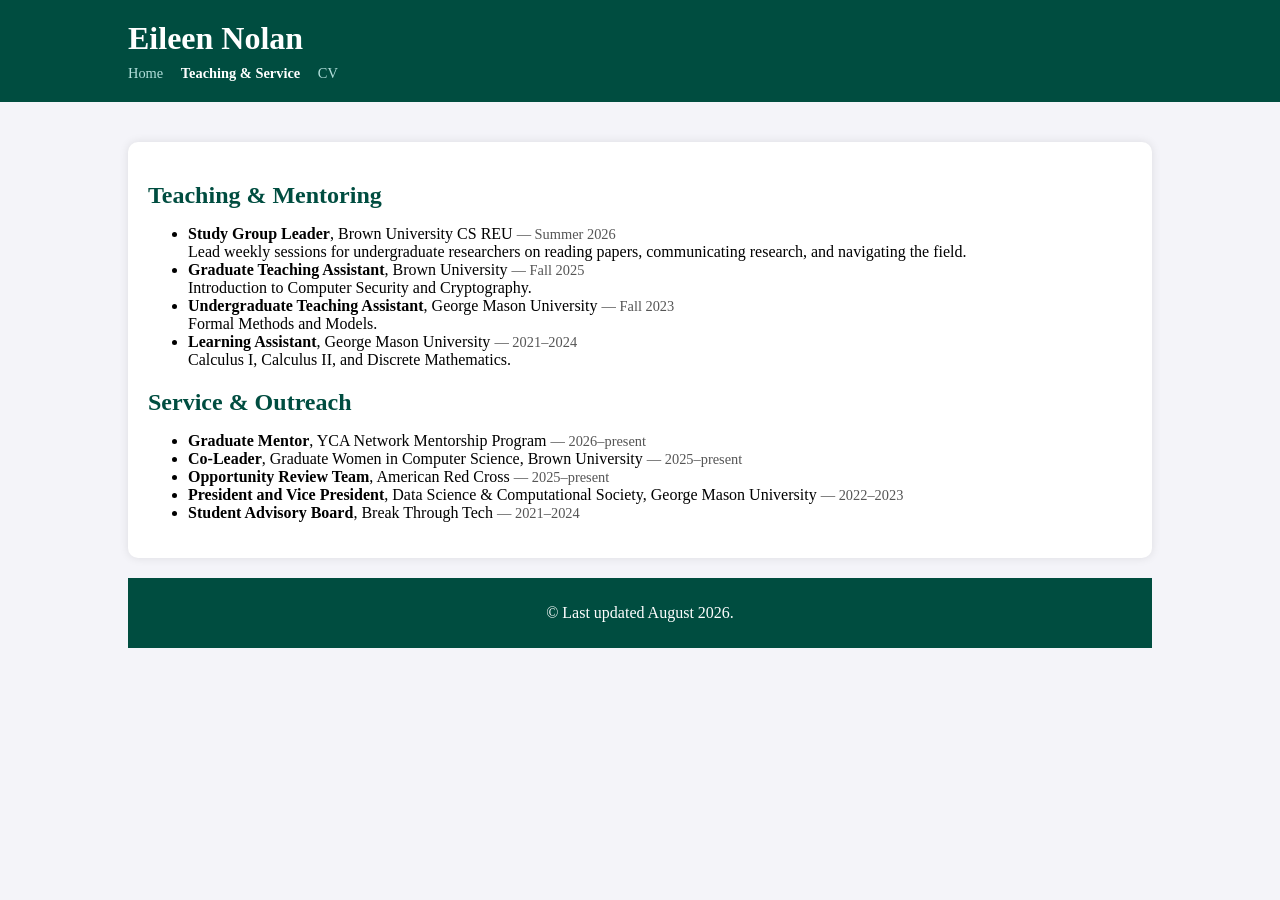
==== teaching.html @ 08421e87 "Add files via upload" ====
<!DOCTYPE html>
<html lang="en">
<head>
    <meta charset="UTF-8">
    <meta name="viewport" content="width=device-width, initial-scale=1.0">
    <title>Teaching &amp; Service — Eileen Nolan</title>
    <link rel="icon" href="duck.svg" type="image/svg+xml">
    <link rel="stylesheet" href="style.css">
</head>
<body>
    <header>
        <h1>Eileen Nolan</h1>
        <nav>
            <a href="index.html">Home</a>
            <a href="teaching.html" class="current">Teaching &amp; Service</a>
            <a href="cv.pdf">CV</a>
        </nav>
    </header>
    <div class="container">
        <div class="content">
            <section>
                <h2>Teaching &amp; Mentoring</h2>
                <ul>
                    <li>
                        <strong>Study Group Leader</strong>, Brown University CS REU
                        <span class="entry-date">— Summer 2026</span><br>
                        Lead weekly sessions for undergraduate researchers on reading papers, communicating research, and navigating the field.
                    </li>
                    <li>
                        <strong>Graduate Teaching Assistant</strong>, Brown University
                        <span class="entry-date">— Fall 2025</span><br>
                        Introduction to Computer Security and Cryptography.
                    </li>
                    <li>
                        <strong>Undergraduate Teaching Assistant</strong>, George Mason University
                        <span class="entry-date">— Fall 2023</span><br>
                        Formal Methods and Models.
                    </li>
                    <li>
                        <strong>Learning Assistant</strong>, George Mason University
                        <span class="entry-date">— 2021–2024</span><br>
                        Calculus I, Calculus II, and Discrete Mathematics.
                    </li>
                </ul>

                <h2>Service &amp; Outreach</h2>
                <ul>
                    <li>
                        <strong>Graduate Mentor</strong>, YCA Network Mentorship Program
                        <span class="entry-date">— 2026–present</span>
                    </li>
                    <li>
                        <strong>Co-Leader</strong>, Graduate Women in Computer Science, Brown University
                        <span class="entry-date">— 2025–present</span>
                    </li>
                    <li>
                        <strong>Opportunity Review Team</strong>, American Red Cross
                        <span class="entry-date">— 2025–present</span>
                    </li>
                    <li>
                        <strong>President and Vice President</strong>, Data Science &amp; Computational Society, George Mason University
                        <span class="entry-date">— 2022–2023</span>
                    </li>
                    <li>
                        <strong>Student Advisory Board</strong>, Break Through Tech
                        <span class="entry-date">— 2021–2024</span>
                    </li>
                </ul>
            </section>
        </div>
    <footer>
        <p>&copy; Last updated August 2026.</p>
    </footer>
</body>
</html>
---- style.css ----
body {
    font-family: 'Georgia', serif;
    margin: 0;
    padding: 0;
    background-color: #f4f4f9;
    color: #000;
}
header {
    background-color: #004d40;
    color: #fff;
    padding: 20px;
    text-align: left;
    padding-left: 10%;
}
header h1 {
    margin: 0;
    display: flex;
    align-items: center;
    gap: 12px;
}
header h1 .duck {
    width: 38px;
    height: auto;
    flex-shrink: 0;
}
nav {
    margin-top: 8px;
    font-size: 0.9em;
}
nav a {
    color: #b2dfdb;
    text-decoration: none;
    margin-right: 14px;
}
nav a:hover {
    text-decoration: underline;
}
nav a.current {
    color: #fff;
    font-weight: bold;
}
.container {
    width: 80%;
    margin: 40px auto;
}
.about-me {
    display: flex;
    align-items: flex-start;
    gap: 20px;
}
.about-me-text {
    flex: 1;
}
.profile-pic {
    border-radius: 50%;
    width: 150px;
    height: 150px;
    object-fit: cover;
    box-shadow: 0 0 10px rgba(0, 0, 0, 0.1);
    flex-shrink: 0;
}
.content {
    background: #fff;
    padding: 20px;
    box-shadow: 0 0 10px rgba(0, 0, 0, 0.1);
    border-radius: 10px;
    margin-bottom: 20px;
    overflow: auto;
}
.content h2 {
    color: #004d40;
    margin-bottom: 10px;
}
.links {
    margin-top: 14px;
    font-size: 0.95em;
}
.links a {
    color: #004d40;
}
.entry-date {
    color: #555;
    font-size: 0.9em;
}
.photo {
    max-width: 400px;
    width: 100%;
    height: auto;
    border-radius: 6px;
    margin-top: 10px;
}

/* two photos side by side, stacking on narrow screens */
.photo-row {
    display: flex;
    flex-wrap: wrap;
    gap: 16px;
    margin-top: 12px;
}
.photo-row img {
    flex: 1 1 260px;
    max-width: 340px;
    width: 100%;
    height: auto;
    border-radius: 6px;
}

/* small duck used as a separator in the links line */
.duck-sep {
    width: 15px;
    height: auto;
    vertical-align: -2px;
    margin: 0 4px;
    opacity: 0.75;
}
footer {
    background-color: #004d40;
    color: #fff;
    text-align: center;
    padding: 10px 20px;
}
.highlight {
    color: #e8a33d;
}

/* duck bullets — used on the research interests list */
ul.ducks {
    list-style: none;
    padding-left: 0;
}
ul.ducks li {
    position: relative;
    padding-left: 30px;
    margin-bottom: 6px;
}
ul.ducks li::before {
    content: "";
    position: absolute;
    left: 0;
    top: 0.28em;
    width: 20px;
    height: 18px;
    background-repeat: no-repeat;
    background-size: contain;
    background-image: url("duck.svg");
}

@media (max-width: 700px) {
    .container {
        width: 90%;
        margin: 20px auto;
    }
    header {
        padding-left: 5%;
    }
    .about-me {
        flex-direction: column;
        align-items: center;
        text-align: left;
    }
}
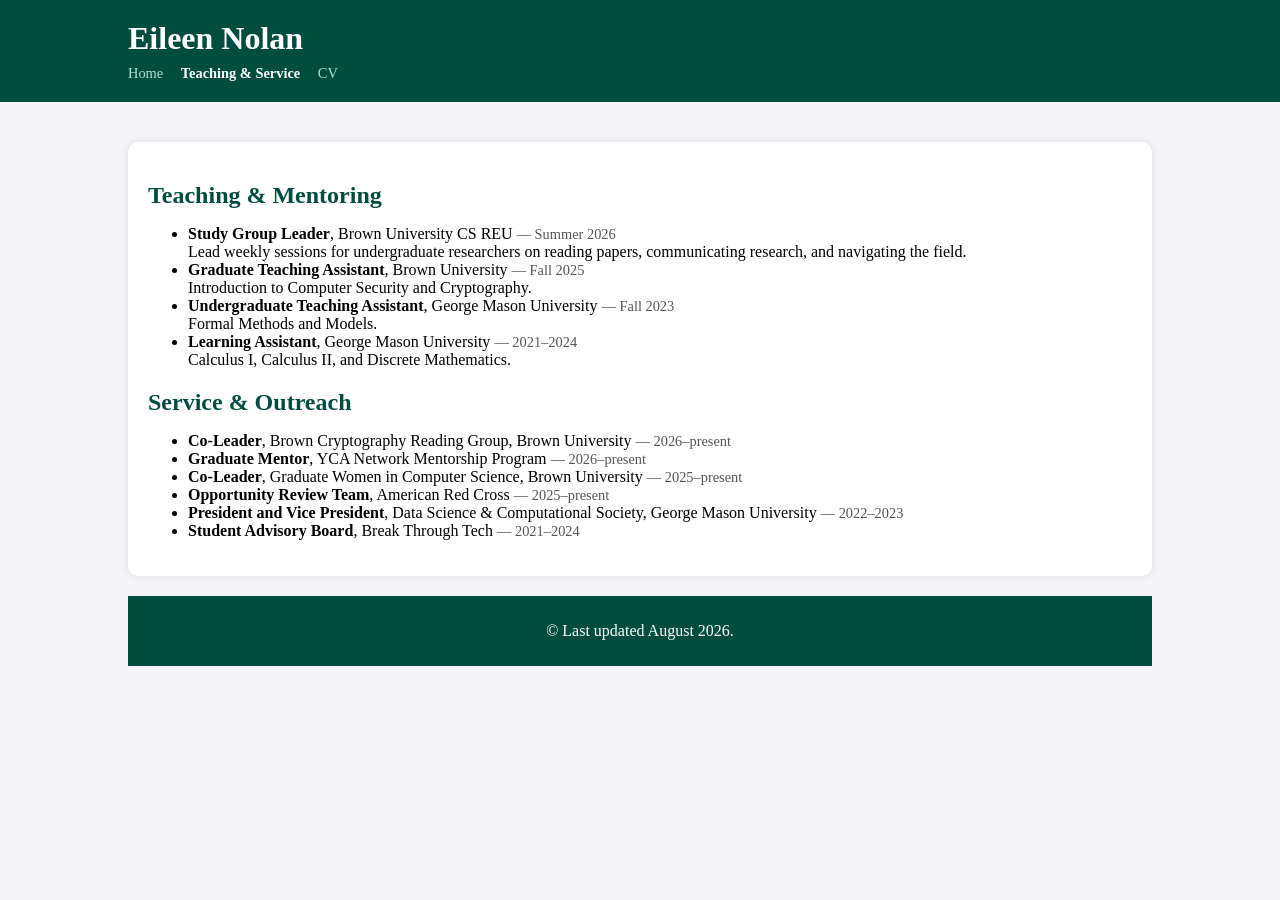
==== commit e8b03aa9: "update" ====
--- a/teaching.html
+++ b/teaching.html
@@ -46,6 +46,10 @@
                 <h2>Service &amp; Outreach</h2>
                 <ul>
                     <li>
+                        <strong>Co-Leader</strong>, Brown Cryptography Reading Group, Brown University
+                        <span class="entry-date">— 2026–present</span>
+                    </li>
+                    <li>
                         <strong>Graduate Mentor</strong>, YCA Network Mentorship Program
                         <span class="entry-date">— 2026–present</span>
                     </li>
